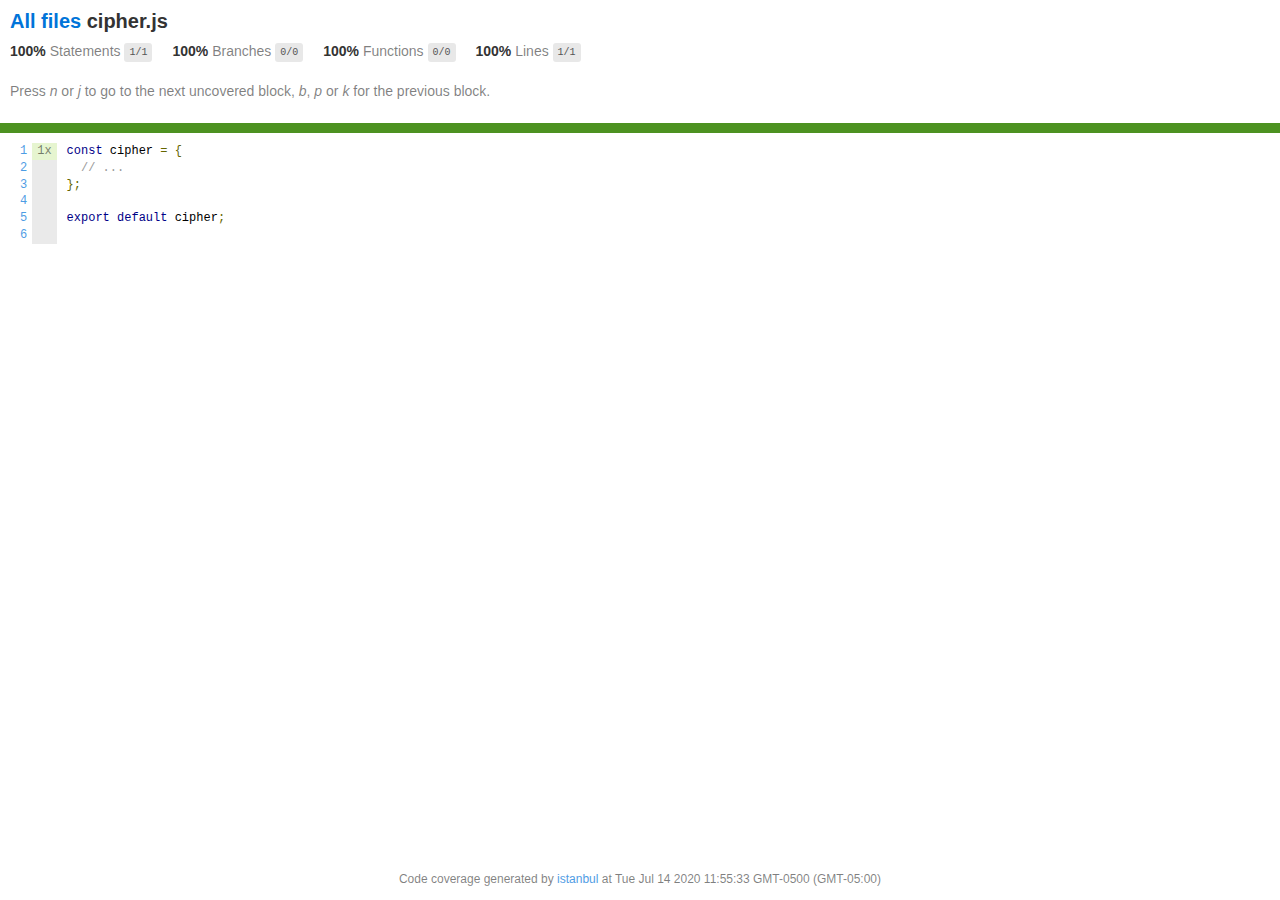
==== coverage/lcov-report/cipher.js.html @ a5abaac4 "Final" ====
<!doctype html>
<html lang="en">

<head>
    <title>Code coverage report for cipher.js</title>
    <meta charset="utf-8" />
    <link rel="stylesheet" href="prettify.css" />
    <link rel="stylesheet" href="base.css" />
    <meta name="viewport" content="width=device-width, initial-scale=1">
    <style type='text/css'>
        .coverage-summary .sorter {
            background-image: url(sort-arrow-sprite.png);
        }
    </style>
</head>
    
<body>
<div class='wrapper'>
    <div class='pad1'>
        <h1><a href="index.html">All files</a> cipher.js</h1>
        <div class='clearfix'>
            
            <div class='fl pad1y space-right2'>
                <span class="strong">100% </span>
                <span class="quiet">Statements</span>
                <span class='fraction'>1/1</span>
            </div>
        
            
            <div class='fl pad1y space-right2'>
                <span class="strong">100% </span>
                <span class="quiet">Branches</span>
                <span class='fraction'>0/0</span>
            </div>
        
            
            <div class='fl pad1y space-right2'>
                <span class="strong">100% </span>
                <span class="quiet">Functions</span>
                <span class='fraction'>0/0</span>
            </div>
        
            
            <div class='fl pad1y space-right2'>
                <span class="strong">100% </span>
                <span class="quiet">Lines</span>
                <span class='fraction'>1/1</span>
            </div>
        
            
        </div>
        <p class="quiet">
            Press <em>n</em> or <em>j</em> to go to the next uncovered block, <em>b</em>, <em>p</em> or <em>k</em> for the previous block.
        </p>
    </div>
    <div class='status-line high'></div>
    <pre><table class="coverage">
<tr><td class="line-count quiet"><a name='L1'></a><a href='#L1'>1</a>
<a name='L2'></a><a href='#L2'>2</a>
<a name='L3'></a><a href='#L3'>3</a>
<a name='L4'></a><a href='#L4'>4</a>
<a name='L5'></a><a href='#L5'>5</a>
<a name='L6'></a><a href='#L6'>6</a></td><td class="line-coverage quiet"><span class="cline-any cline-yes">1x</span>
<span class="cline-any cline-neutral">&nbsp;</span>
<span class="cline-any cline-neutral">&nbsp;</span>
<span class="cline-any cline-neutral">&nbsp;</span>
<span class="cline-any cline-neutral">&nbsp;</span>
<span class="cline-any cline-neutral">&nbsp;</span></td><td class="text"><pre class="prettyprint lang-js">const cipher = {
  // ...
};
&nbsp;
export default cipher;
&nbsp;</pre></td></tr></table></pre>

                <div class='push'></div><!-- for sticky footer -->
            </div><!-- /wrapper -->
            <div class='footer quiet pad2 space-top1 center small'>
                Code coverage generated by
                <a href="https://istanbul.js.org/" target="_blank">istanbul</a>
                at Tue Jul 14 2020 11:55:33 GMT-0500 (GMT-05:00)
            </div>
        </div>
        <script src="prettify.js"></script>
        <script>
            window.onload = function () {
                prettyPrint();
            };
        </script>
        <script src="sorter.js"></script>
        <script src="block-navigation.js"></script>
    </body>
</html>
---- coverage/lcov-report/prettify.css ----
.pln{color:#000}@media screen{.str{color:#080}.kwd{color:#008}.com{color:#800}.typ{color:#606}.lit{color:#066}.pun,.opn,.clo{color:#660}.tag{color:#008}.atn{color:#606}.atv{color:#080}.dec,.var{color:#606}.fun{color:red}}@media print,projection{.str{color:#060}.kwd{color:#006;font-weight:bold}.com{color:#600;font-style:italic}.typ{color:#404;font-weight:bold}.lit{color:#044}.pun,.opn,.clo{color:#440}.tag{color:#006;font-weight:bold}.atn{color:#404}.atv{color:#060}}pre.prettyprint{padding:2px;border:1px solid #888}ol.linenums{margin-top:0;margin-bottom:0}li.L0,li.L1,li.L2,li.L3,li.L5,li.L6,li.L7,li.L8{list-style-type:none}li.L1,li.L3,li.L5,li.L7,li.L9{background:#eee}
---- coverage/lcov-report/base.css ----
body, html {
  margin:0; padding: 0;
  height: 100%;
}
body {
    font-family: Helvetica Neue, Helvetica, Arial;
    font-size: 14px;
    color:#333;
}
.small { font-size: 12px; }
*, *:after, *:before {
  -webkit-box-sizing:border-box;
     -moz-box-sizing:border-box;
          box-sizing:border-box;
  }
h1 { font-size: 20px; margin: 0;}
h2 { font-size: 14px; }
pre {
    font: 12px/1.4 Consolas, "Liberation Mono", Menlo, Courier, monospace;
    margin: 0;
    padding: 0;
    -moz-tab-size: 2;
    -o-tab-size:  2;
    tab-size: 2;
}
a { color:#0074D9; text-decoration:none; }
a:hover { text-decoration:underline; }
.strong { font-weight: bold; }
.space-top1 { padding: 10px 0 0 0; }
.pad2y { padding: 20px 0; }
.pad1y { padding: 10px 0; }
.pad2x { padding: 0 20px; }
.pad2 { padding: 20px; }
.pad1 { padding: 10px; }
.space-left2 { padding-left:55px; }
.space-right2 { padding-right:20px; }
.center { text-align:center; }
.clearfix { display:block; }
.clearfix:after {
  content:'';
  display:block;
  height:0;
  clear:both;
  visibility:hidden;
  }
.fl { float: left; }
@media only screen and (max-width:640px) {
  .col3 { width:100%; max-width:100%; }
  .hide-mobile { display:none!important; }
}

.quiet {
  color: #7f7f7f;
  color: rgba(0,0,0,0.5);
}
.quiet a { opacity: 0.7; }

.fraction {
  font-family: Consolas, 'Liberation Mono', Menlo, Courier, monospace;
  font-size: 10px;
  color: #555;
  background: #E8E8E8;
  padding: 4px 5px;
  border-radius: 3px;
  vertical-align: middle;
}

div.path a:link, div.path a:visited { color: #333; }
table.coverage {
  border-collapse: collapse;
  margin: 10px 0 0 0;
  padding: 0;
}

table.coverage td {
  margin: 0;
  padding: 0;
  vertical-align: top;
}
table.coverage td.line-count {
    text-align: right;
    padding: 0 5px 0 20px;
}
table.coverage td.line-coverage {
    text-align: right;
    padding-right: 10px;
    min-width:20px;
}

table.coverage td span.cline-any {
    display: inline-block;
    padding: 0 5px;
    width: 100%;
}
.missing-if-branch {
    display: inline-block;
    margin-right: 5px;
    border-radius: 3px;
    position: relative;
    padding: 0 4px;
    background: #333;
    color: yellow;
}

.skip-if-branch {
    display: none;
    margin-right: 10px;
    position: relative;
    padding: 0 4px;
    background: #ccc;
    color: white;
}
.missing-if-branch .typ, .skip-if-branch .typ {
    color: inherit !important;
}
.coverage-summary {
  border-collapse: collapse;
  width: 100%;
}
.coverage-summary tr { border-bottom: 1px solid #bbb; }
.keyline-all { border: 1px solid #ddd; }
.coverage-summary td, .coverage-summary th { padding: 10px; }
.coverage-summary tbody { border: 1px solid #bbb; }
.coverage-summary td { border-right: 1px solid #bbb; }
.coverage-summary td:last-child { border-right: none; }
.coverage-summary th {
  text-align: left;
  font-weight: normal;
  white-space: nowrap;
}
.coverage-summary th.file { border-right: none !important; }
.coverage-summary th.pct { }
.coverage-summary th.pic,
.coverage-summary th.abs,
.coverage-summary td.pct,
.coverage-summary td.abs { text-align: right; }
.coverage-summary td.file { white-space: nowrap;  }
.coverage-summary td.pic { min-width: 120px !important;  }
.coverage-summary tfoot td { }

.coverage-summary .sorter {
    height: 10px;
    width: 7px;
    display: inline-block;
    margin-left: 0.5em;
    background: url(sort-arrow-sprite.png) no-repeat scroll 0 0 transparent;
}
.coverage-summary .sorted .sorter {
    background-position: 0 -20px;
}
.coverage-summary .sorted-desc .sorter {
    background-position: 0 -10px;
}
.status-line {  height: 10px; }
/* yellow */
.cbranch-no { background: yellow !important; color: #111; }
/* dark red */
.red.solid, .status-line.low, .low .cover-fill { background:#C21F39 }
.low .chart { border:1px solid #C21F39 }
.highlighted,
.highlighted .cstat-no, .highlighted .fstat-no, .highlighted .cbranch-no{
  background: #C21F39 !important;
}
/* medium red */
.cstat-no, .fstat-no, .cbranch-no, .cbranch-no { background:#F6C6CE }
/* light red */
.low, .cline-no { background:#FCE1E5 }
/* light green */
.high, .cline-yes { background:rgb(230,245,208) }
/* medium green */
.cstat-yes { background:rgb(161,215,106) }
/* dark green */
.status-line.high, .high .cover-fill { background:rgb(77,146,33) }
.high .chart { border:1px solid rgb(77,146,33) }
/* dark yellow (gold) */
.status-line.medium, .medium .cover-fill { background: #f9cd0b; }
.medium .chart { border:1px solid #f9cd0b; }
/* light yellow */
.medium { background: #fff4c2; }

.cstat-skip { background: #ddd; color: #111; }
.fstat-skip { background: #ddd; color: #111 !important; }
.cbranch-skip { background: #ddd !important; color: #111; }

span.cline-neutral { background: #eaeaea; }

.coverage-summary td.empty {
    opacity: .5;
    padding-top: 4px;
    padding-bottom: 4px;
    line-height: 1;
    color: #888;
}

.cover-fill, .cover-empty {
  display:inline-block;
  height: 12px;
}
.chart {
  line-height: 0;
}
.cover-empty {
    background: white;
}
.cover-full {
    border-right: none !important;
}
pre.prettyprint {
    border: none !important;
    padding: 0 !important;
    margin: 0 !important;
}
.com { color: #999 !important; }
.ignore-none { color: #999; font-weight: normal; }

.wrapper {
  min-height: 100%;
  height: auto !important;
  height: 100%;
  margin: 0 auto -48px;
}
.footer, .push {
  height: 48px;
}
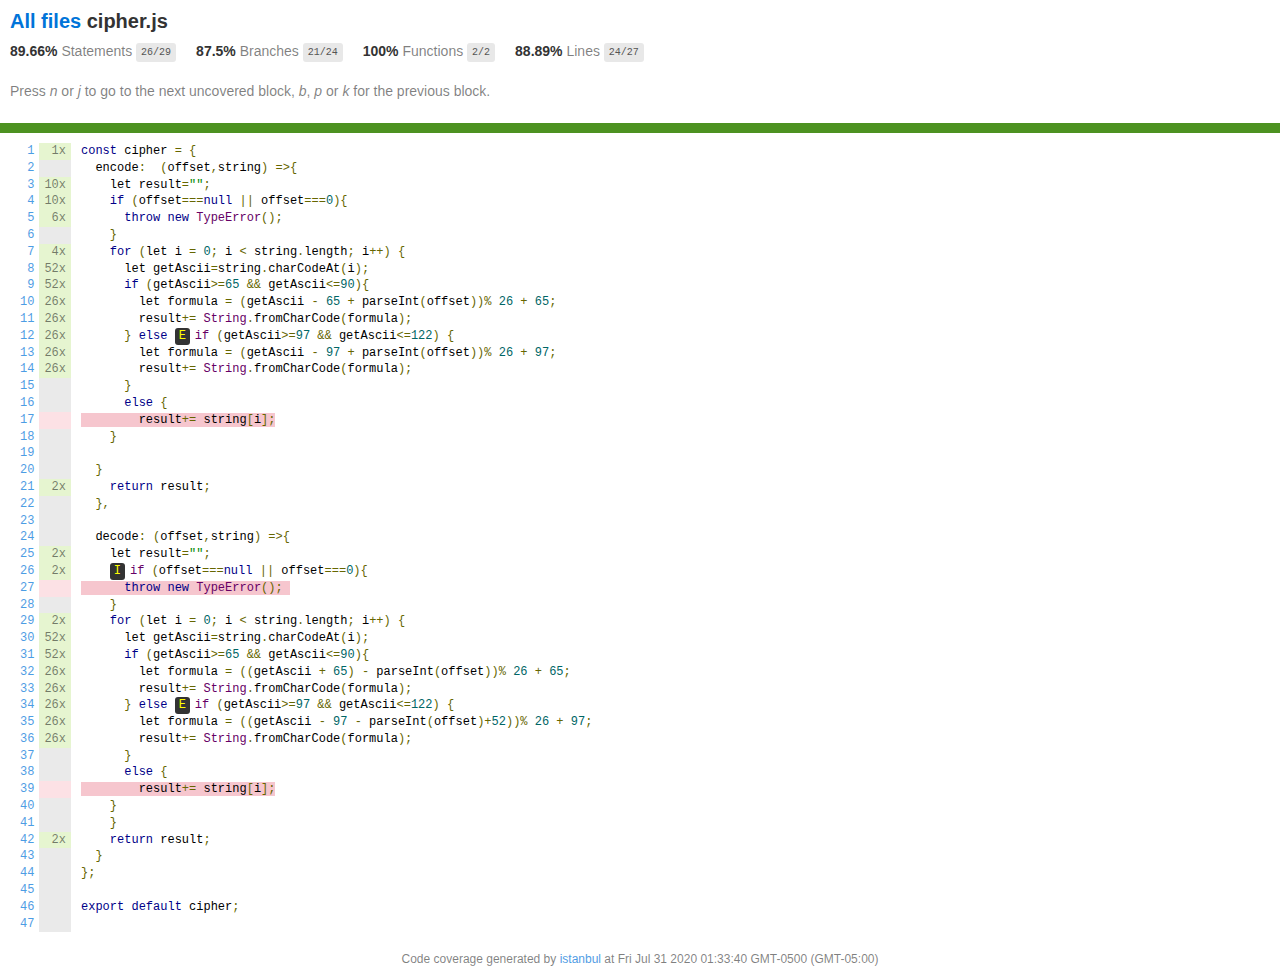
==== commit 90475a52: "Commit" ====
--- a/coverage/lcov-report/cipher.js.html
+++ b/coverage/lcov-report/cipher.js.html
@@ -22,30 +22,30 @@
         <div class='clearfix'>
             
             <div class='fl pad1y space-right2'>
-                <span class="strong">100% </span>
+                <span class="strong">89.66% </span>
                 <span class="quiet">Statements</span>
-                <span class='fraction'>1/1</span>
-            </div>
-        
-            
-            <div class='fl pad1y space-right2'>
-                <span class="strong">100% </span>
+                <span class='fraction'>26/29</span>
+            </div>
+        
+            
+            <div class='fl pad1y space-right2'>
+                <span class="strong">87.5% </span>
                 <span class="quiet">Branches</span>
-                <span class='fraction'>0/0</span>
+                <span class='fraction'>21/24</span>
             </div>
         
             
             <div class='fl pad1y space-right2'>
                 <span class="strong">100% </span>
                 <span class="quiet">Functions</span>
-                <span class='fraction'>0/0</span>
-            </div>
-        
-            
-            <div class='fl pad1y space-right2'>
-                <span class="strong">100% </span>
+                <span class='fraction'>2/2</span>
+            </div>
+        
+            
+            <div class='fl pad1y space-right2'>
+                <span class="strong">88.89% </span>
                 <span class="quiet">Lines</span>
-                <span class='fraction'>1/1</span>
+                <span class='fraction'>24/27</span>
             </div>
         
             
@@ -61,13 +61,136 @@
 <a name='L3'></a><a href='#L3'>3</a>
 <a name='L4'></a><a href='#L4'>4</a>
 <a name='L5'></a><a href='#L5'>5</a>
-<a name='L6'></a><a href='#L6'>6</a></td><td class="line-coverage quiet"><span class="cline-any cline-yes">1x</span>
+<a name='L6'></a><a href='#L6'>6</a>
+<a name='L7'></a><a href='#L7'>7</a>
+<a name='L8'></a><a href='#L8'>8</a>
+<a name='L9'></a><a href='#L9'>9</a>
+<a name='L10'></a><a href='#L10'>10</a>
+<a name='L11'></a><a href='#L11'>11</a>
+<a name='L12'></a><a href='#L12'>12</a>
+<a name='L13'></a><a href='#L13'>13</a>
+<a name='L14'></a><a href='#L14'>14</a>
+<a name='L15'></a><a href='#L15'>15</a>
+<a name='L16'></a><a href='#L16'>16</a>
+<a name='L17'></a><a href='#L17'>17</a>
+<a name='L18'></a><a href='#L18'>18</a>
+<a name='L19'></a><a href='#L19'>19</a>
+<a name='L20'></a><a href='#L20'>20</a>
+<a name='L21'></a><a href='#L21'>21</a>
+<a name='L22'></a><a href='#L22'>22</a>
+<a name='L23'></a><a href='#L23'>23</a>
+<a name='L24'></a><a href='#L24'>24</a>
+<a name='L25'></a><a href='#L25'>25</a>
+<a name='L26'></a><a href='#L26'>26</a>
+<a name='L27'></a><a href='#L27'>27</a>
+<a name='L28'></a><a href='#L28'>28</a>
+<a name='L29'></a><a href='#L29'>29</a>
+<a name='L30'></a><a href='#L30'>30</a>
+<a name='L31'></a><a href='#L31'>31</a>
+<a name='L32'></a><a href='#L32'>32</a>
+<a name='L33'></a><a href='#L33'>33</a>
+<a name='L34'></a><a href='#L34'>34</a>
+<a name='L35'></a><a href='#L35'>35</a>
+<a name='L36'></a><a href='#L36'>36</a>
+<a name='L37'></a><a href='#L37'>37</a>
+<a name='L38'></a><a href='#L38'>38</a>
+<a name='L39'></a><a href='#L39'>39</a>
+<a name='L40'></a><a href='#L40'>40</a>
+<a name='L41'></a><a href='#L41'>41</a>
+<a name='L42'></a><a href='#L42'>42</a>
+<a name='L43'></a><a href='#L43'>43</a>
+<a name='L44'></a><a href='#L44'>44</a>
+<a name='L45'></a><a href='#L45'>45</a>
+<a name='L46'></a><a href='#L46'>46</a>
+<a name='L47'></a><a href='#L47'>47</a></td><td class="line-coverage quiet"><span class="cline-any cline-yes">1x</span>
+<span class="cline-any cline-neutral">&nbsp;</span>
+<span class="cline-any cline-yes">10x</span>
+<span class="cline-any cline-yes">10x</span>
+<span class="cline-any cline-yes">6x</span>
+<span class="cline-any cline-neutral">&nbsp;</span>
+<span class="cline-any cline-yes">4x</span>
+<span class="cline-any cline-yes">52x</span>
+<span class="cline-any cline-yes">52x</span>
+<span class="cline-any cline-yes">26x</span>
+<span class="cline-any cline-yes">26x</span>
+<span class="cline-any cline-yes">26x</span>
+<span class="cline-any cline-yes">26x</span>
+<span class="cline-any cline-yes">26x</span>
+<span class="cline-any cline-neutral">&nbsp;</span>
+<span class="cline-any cline-neutral">&nbsp;</span>
+<span class="cline-any cline-no">&nbsp;</span>
+<span class="cline-any cline-neutral">&nbsp;</span>
+<span class="cline-any cline-neutral">&nbsp;</span>
+<span class="cline-any cline-neutral">&nbsp;</span>
+<span class="cline-any cline-yes">2x</span>
+<span class="cline-any cline-neutral">&nbsp;</span>
+<span class="cline-any cline-neutral">&nbsp;</span>
+<span class="cline-any cline-neutral">&nbsp;</span>
+<span class="cline-any cline-yes">2x</span>
+<span class="cline-any cline-yes">2x</span>
+<span class="cline-any cline-no">&nbsp;</span>
+<span class="cline-any cline-neutral">&nbsp;</span>
+<span class="cline-any cline-yes">2x</span>
+<span class="cline-any cline-yes">52x</span>
+<span class="cline-any cline-yes">52x</span>
+<span class="cline-any cline-yes">26x</span>
+<span class="cline-any cline-yes">26x</span>
+<span class="cline-any cline-yes">26x</span>
+<span class="cline-any cline-yes">26x</span>
+<span class="cline-any cline-yes">26x</span>
+<span class="cline-any cline-neutral">&nbsp;</span>
+<span class="cline-any cline-neutral">&nbsp;</span>
+<span class="cline-any cline-no">&nbsp;</span>
+<span class="cline-any cline-neutral">&nbsp;</span>
+<span class="cline-any cline-neutral">&nbsp;</span>
+<span class="cline-any cline-yes">2x</span>
 <span class="cline-any cline-neutral">&nbsp;</span>
 <span class="cline-any cline-neutral">&nbsp;</span>
 <span class="cline-any cline-neutral">&nbsp;</span>
 <span class="cline-any cline-neutral">&nbsp;</span>
 <span class="cline-any cline-neutral">&nbsp;</span></td><td class="text"><pre class="prettyprint lang-js">const cipher = {
-  // ...
+  encode:  (offset,string) =&gt;{
+    let result="";
+    if (offset===null || offset===0){
+      throw new TypeError(); 
+    }
+    for (let i = 0; i &lt; string.length; i++) {
+      let getAscii=string.charCodeAt(i);
+      if (getAscii&gt;=65 &amp;&amp; getAscii&lt;=90){
+        let formula = (getAscii - 65 + parseInt(offset))% 26 + 65;
+        result+= String.fromCharCode(formula);
+      } else <span class="missing-if-branch" title="else path not taken" >E</span>if (getAscii&gt;=97 &amp;&amp; getAscii&lt;=122) {
+        let formula = (getAscii - 97 + parseInt(offset))% 26 + 97;
+        result+= String.fromCharCode(formula);
+      }
+      else {
+<span class="cstat-no" title="statement not covered" >        result+= string[i];</span>
+    }
+  
+  }
+    return result;
+  },
+  
+  decode: (offset,string) =&gt;{
+    let result="";
+    <span class="missing-if-branch" title="if path not taken" >I</span>if (offset===null || offset===0){
+<span class="cstat-no" title="statement not covered" >      throw new TypeError(); </span>
+    }
+    for (let i = 0; i &lt; string.length; i++) {
+      let getAscii=string.charCodeAt(i);
+      if (getAscii&gt;=65 &amp;&amp; getAscii&lt;=90){
+        let formula = ((getAscii + 65) - parseInt(offset))% 26 + 65;
+        result+= String.fromCharCode(formula);
+      } else <span class="missing-if-branch" title="else path not taken" >E</span>if (getAscii&gt;=97 &amp;&amp; getAscii&lt;=122) {
+        let formula = ((getAscii - 97 - parseInt(offset)+52))% 26 + 97;
+        result+= String.fromCharCode(formula);
+      }
+      else {
+<span class="cstat-no" title="statement not covered" >        result+= string[i];</span>
+    }
+    }
+    return result;
+  }
 };
 &nbsp;
 export default cipher;
@@ -78,7 +201,7 @@
             <div class='footer quiet pad2 space-top1 center small'>
                 Code coverage generated by
                 <a href="https://istanbul.js.org/" target="_blank">istanbul</a>
-                at Tue Jul 14 2020 11:55:33 GMT-0500 (GMT-05:00)
+                at Fri Jul 31 2020 01:33:40 GMT-0500 (GMT-05:00)
             </div>
         </div>
         <script src="prettify.js"></script>
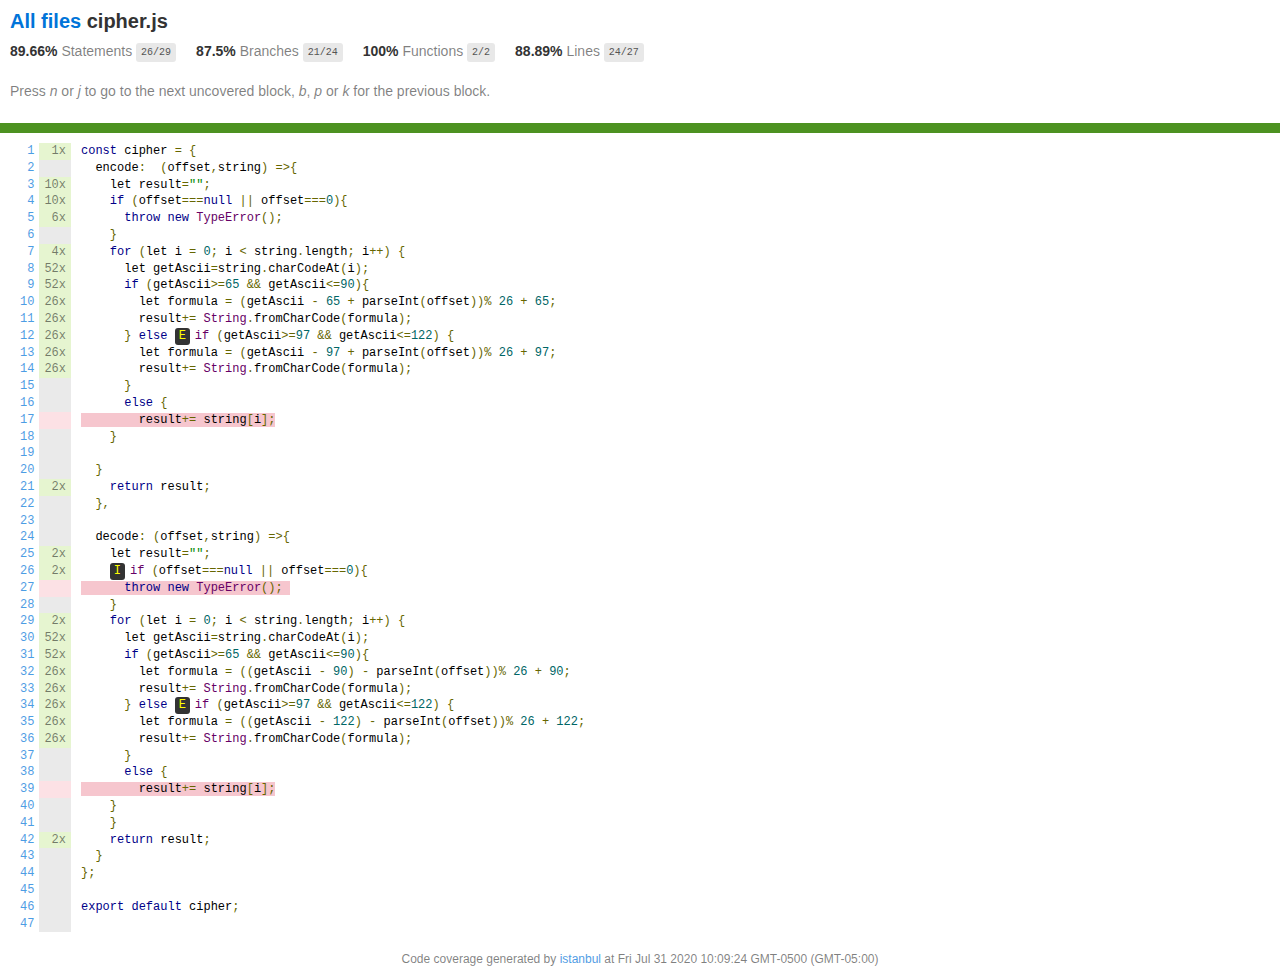
==== commit 114bb2e1: "Final" ====
--- a/coverage/lcov-report/cipher.js.html
+++ b/coverage/lcov-report/cipher.js.html
@@ -152,8 +152,8 @@
   encode:  (offset,string) =&gt;{
     let result="";
     if (offset===null || offset===0){
-      throw new TypeError(); 
-    }
+      throw new TypeError();
+    } 
     for (let i = 0; i &lt; string.length; i++) {
       let getAscii=string.charCodeAt(i);
       if (getAscii&gt;=65 &amp;&amp; getAscii&lt;=90){
@@ -179,10 +179,10 @@
     for (let i = 0; i &lt; string.length; i++) {
       let getAscii=string.charCodeAt(i);
       if (getAscii&gt;=65 &amp;&amp; getAscii&lt;=90){
-        let formula = ((getAscii + 65) - parseInt(offset))% 26 + 65;
+        let formula = ((getAscii - 90) - parseInt(offset))% 26 + 90;
         result+= String.fromCharCode(formula);
       } else <span class="missing-if-branch" title="else path not taken" >E</span>if (getAscii&gt;=97 &amp;&amp; getAscii&lt;=122) {
-        let formula = ((getAscii - 97 - parseInt(offset)+52))% 26 + 97;
+        let formula = ((getAscii - 122) - parseInt(offset))% 26 + 122;
         result+= String.fromCharCode(formula);
       }
       else {
@@ -201,7 +201,7 @@
             <div class='footer quiet pad2 space-top1 center small'>
                 Code coverage generated by
                 <a href="https://istanbul.js.org/" target="_blank">istanbul</a>
-                at Fri Jul 31 2020 01:33:40 GMT-0500 (GMT-05:00)
+                at Fri Jul 31 2020 10:09:24 GMT-0500 (GMT-05:00)
             </div>
         </div>
         <script src="prettify.js"></script>
